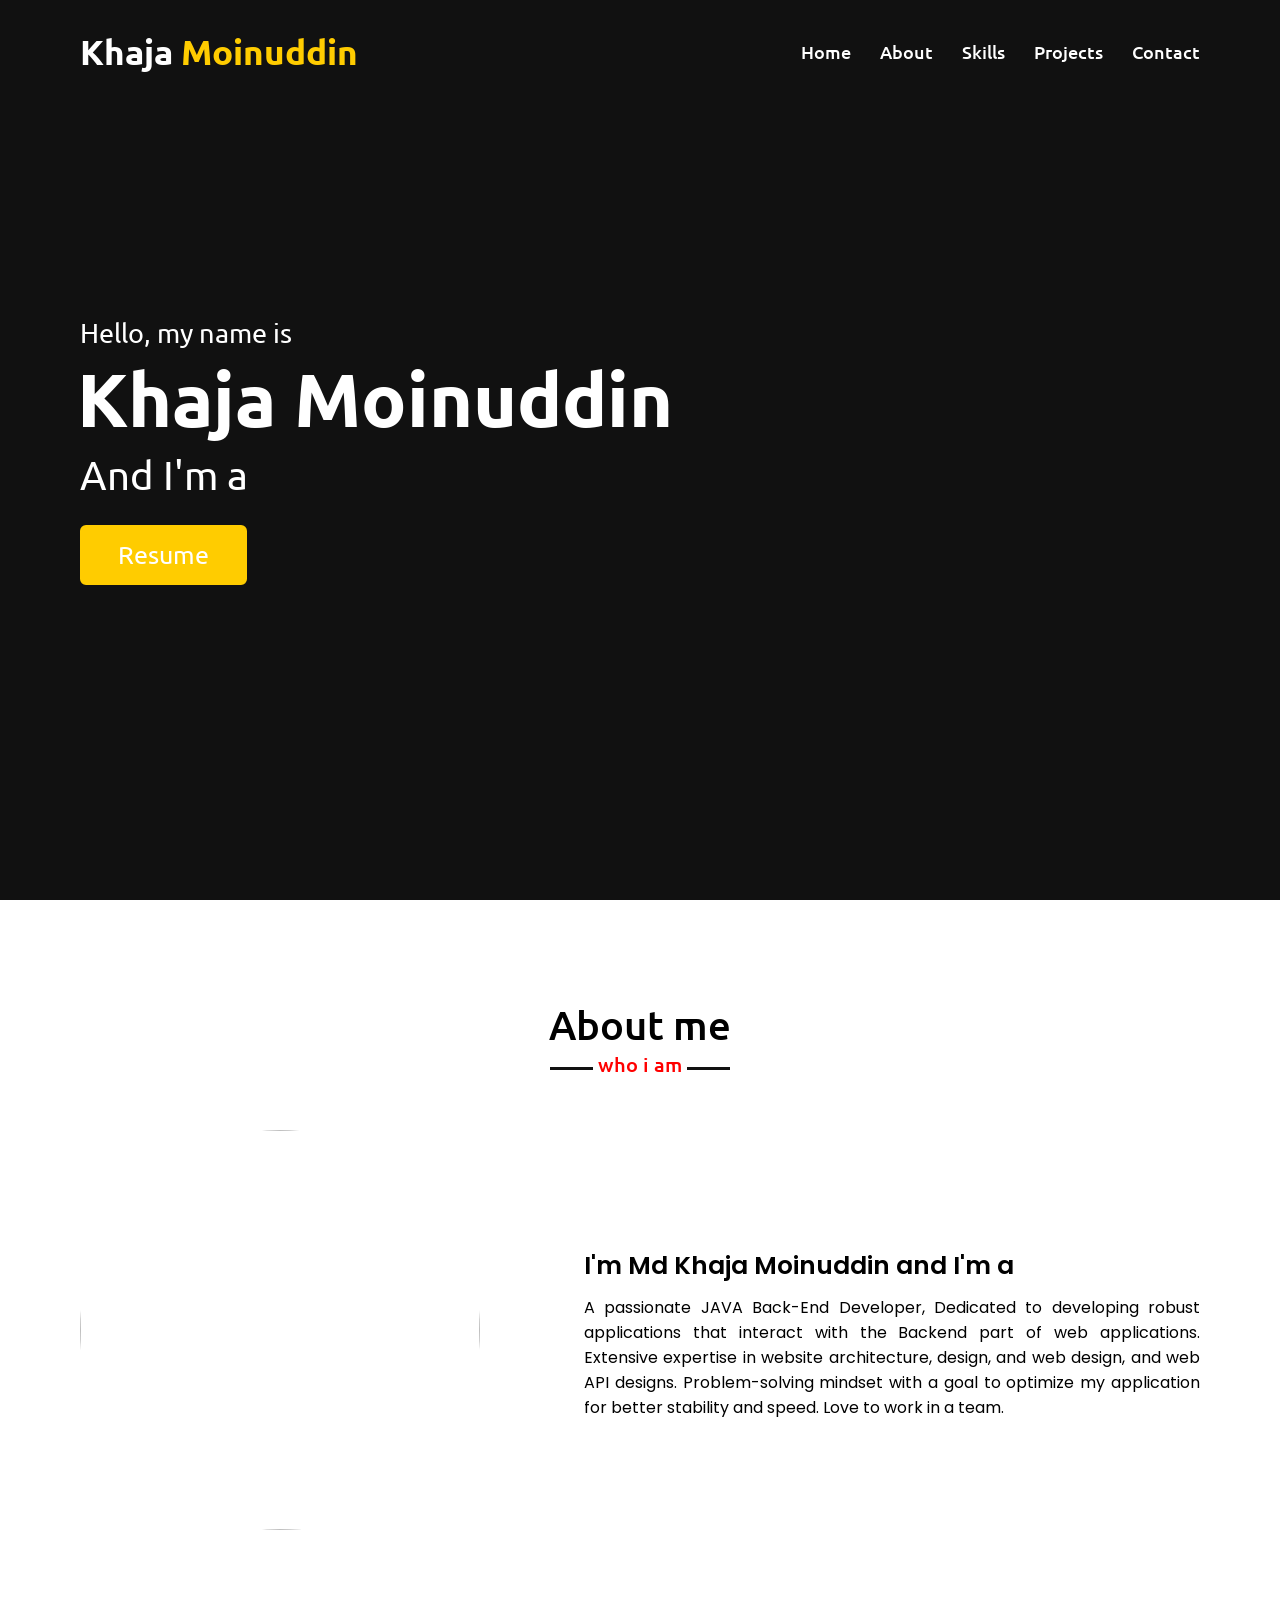
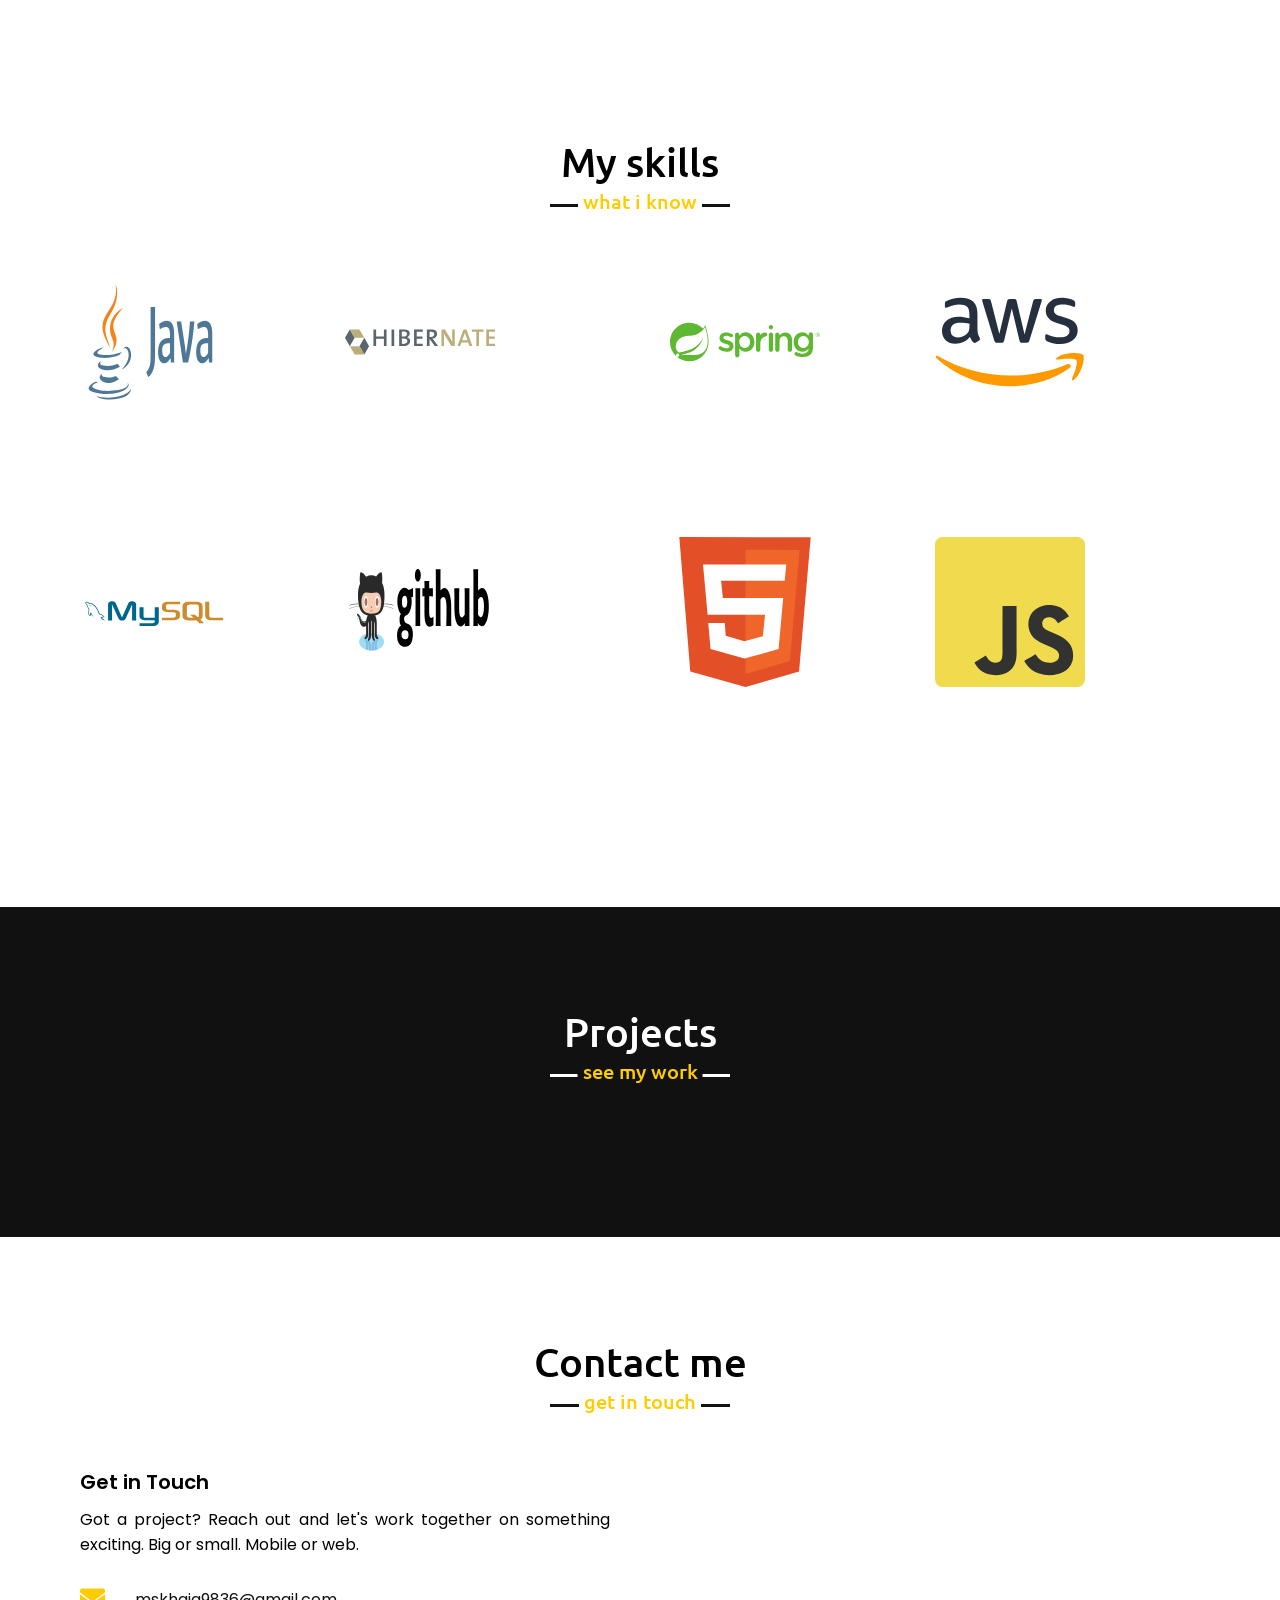
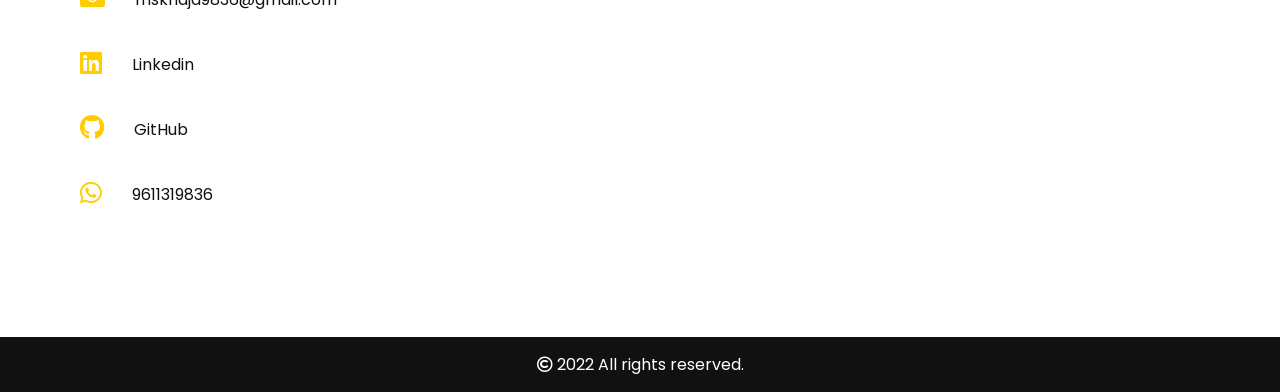
==== portfolioKhajaMoinuddin-main/portfolioKhajaMoinuddin-main/khajamoinuddin.github.io/index.html @ ff3f9205 "Add files via upload" ====
<!DOCTYPE html>
<html lang="en">

<head>
    <meta charset="UTF-8">
    <meta name="viewport" content="width=device-width, initial-scale=1.0">
    <link rel="shortcut icon" href="https://encrypted-tbn0.gstatic.com/images?q=tbn:ANd9GcSLNPZjp_-Rhv4aFdJPU61XrnDA3l_K_c1hrw&usqp=CAU" type="image/x-icon">
    <title> Khaja Moinuddin | Portfolio </title>
    <link rel="icon" type="image/x-icon" href="/images/favicon.ico">
    <link rel="stylesheet" href="style.css">
    <link rel="stylesheet" href="https://cdnjs.cloudflare.com/ajax/libs/font-awesome/5.15.3/css/all.min.css" />
    <script src="https://code.jquery.com/jquery-3.5.1.min.js"></script>
    <script src="https://cdnjs.cloudflare.com/ajax/libs/typed.js/2.0.11/typed.min.js"></script>
    <script src="https://cdnjs.cloudflare.com/ajax/libs/waypoints/4.0.1/jquery.waypoints.min.js"></script>
    <script src="https://cdnjs.cloudflare.com/ajax/libs/OwlCarousel2/2.3.4/owl.carousel.min.js"></script>
    <link rel="stylesheet" href="https://cdnjs.cloudflare.com/ajax/libs/OwlCarousel2/2.3.4/assets/owl.carousel.min.css" />

</head>

<body>
    <div class="scroll-up-btn">
        <i class="fas fa-angle-up"></i>
    </div>
    <nav class="navbar">
        <div class="max-width">
            <div class="logo"><a href="#">Khaja <span>Moinuddin</span></a></div>
            <ul class="menu">
                <li><a href="#home" class="menu-btn">Home</a></li>
                <li><a href="#about" class="menu-btn">About</a></li>
                <!-- <li><a href="#services" class="menu-btn">Services</a></li> -->
                <li><a href="#skills" class="menu-btn">Skills</a></li>
                <li><a href="#project" class="menu-btn">Projects</a></li>
                <li><a href="#contact" class="menu-btn">Contact</a></li>
            </ul>
            <div class="menu-btn">
                <i class="fas fa-bars"></i>
            </div>
        </div>
    </nav>

    <!-- home section start -->
    <section class="home" id="home">
        <div class="max-width">
            <div class="home-content">
                <div class="text-1">Hello, my name is</div>
                <div class="text-2">Khaja Moinuddin</div>
                <div class="text-3">And I'm a <span class="typing"></span></div>
                <a href="https://drive.google.com/file/d/1rwaRYISiGaHrIo68KmKD-JFRBGbKevio/view?usp=sharing" target="_blank">Resume</a>
            </div>
        </div>
    </section>

    <!-- about section start -->
    <section class="about" id="about">
        <div class="max-width">
            <h2 class="title">About me</h2>
            <div class="about-content">
                <div class="column left">
                    <img src="https://pbs.twimg.com/profile_images/1574736634632732672/DEEqQzW__400x400.jpg" alt="">
                </div>
                <div class="column right">
                    <div class="text">I'm Md Khaja Moinuddin and I'm a <span class="typing-2"></span></div>
                    <p>A passionate JAVA Back-End Developer, Dedicated to developing robust applications that interact with the Backend part of web applications. Extensive expertise in website architecture, design, and web design, and web API designs. Problem-solving
                        mindset with a goal to optimize my application for better stability and speed. Love to work in a team.</p>
                    <!-- <a href="#">Download CV</a> -->
                </div>
            </div>
        </div>
    </section>

    <!-- services section start
    <section class="services" id="services">
        <div class="max-width">
            <h2 class="title">My services</h2>
            <div class="serv-content">
                <div class="card">
                    <div class="box">
                        <i class="fas fa-paint-brush"></i>
                        <div class="text">Web Design</div>
                        <p>Proficient in providing web designs.</p>
                    </div>
                </div>
                <div class="card">
                    <div class="box">
                        <i class="fas fa-chart-line"></i>
                        <div class="text">REST API</div>
                        <p>Providing exceptional Rest API's.</p>
                    </div>
                </div>
                <div class="card">
                    <div class="box">
                        <i class="fas fa-code"></i>
                        <div class="text">System Design</div>
                        <p>Proficient in Low Level System Designs</p>
                    </div>
                </div>
            </div>
        </div>
        </div>
    </section> -->

    <!-- skills section start -->
    <section class="skills" id="skills">
        <div class="max-width">
            <h2 class="title">My skills</h2>
            <div class="skills-content">
                <div class="column left">

                    <div class="skills-images">
                        <img src="./mdNasirAssets/skill_images/java.svg" alt="">
                    </div>

                    <div class="skills-images">
                        <img src="./mdNasirAssets/skill_images/hibernatesvg.svg" alt="">
                    </div>


                    <div class="skills-images">
                        <img src="./mdNasirAssets/skill_images/mysql.svg" alt="">
                    </div>


                    <div class="skills-images">
                        <img src="./mdNasirAssets/skill_images/github.svg" alt="">
                    </div>

                </div>
                <div class="column right">
                    <div class="skills-images">
                        <img src="./mdNasirAssets/skill_images/spring.svg" alt="">
                    </div>

                    <div class="skills-images">
                        <img src="./mdNasirAssets/skill_images/aws.svg" alt="">
                    </div>

                    <div class="skills-images">
                        <img src="./mdNasirAssets/skill_images/html.svg" alt="">
                    </div>

                    <div class="skills-images">
                        <img src="./mdNasirAssets/skill_images/javascript.svg" alt="">
                    </div>

                </div>
            </div>
        </div>
    </section>

    <!-- project section start -->
    <section class="project" id="project">
        <div class="max-width">
            <h2 class="title">Projects</h2>
            <div class="carousel owl-carousel">
                <div class="card">
                    <div class="box">
                        <img src="https://cdn.shopify.com/s/files/1/0637/6147/files/EXA-ColorCorrectors-CredoHP-banner-FINAL_1920x.jpg?v=1647987584"
                            alt="">
                        <div class="text">Credo-Beauty Clone</div>
                        <p>This website is for buying monthly subscription of makup.
                            It is based on selling natural product.</p>
                        <p class="techStack">Tech Used: Html, CSS, JavaScript, Bootstrap</p>
                        <div class="repo-links">
                            <div class="repo-div">
                                <span>  <a href="https://github.com/Rahul850kr/Credo-beauty-clone-project" target="_blank"> Git Repo </a></span>
                            </div>
                            <div class="demo-div">
                                <span> <a href="https://glistening-basbousa-ef3654.netlify.app/" target="_blank">  Live Site  </a></span>
                            </div>
                        </div>
                    </div>
                </div>
                
                <div class="card">
                    <div class="box">
                        <img src="./mdNasirAssets/Kemaye.png" alt="kimaye">
                        <div class="text">Kimaye Clone</div>
                        <p>We had to make a replica of the Kimaye.com, is a online fruit selling platform, since 2009 Across the world.</p>
                        <p class="techStack">Tech Used: Html, CSS, JavaScript</p>
                        <div class="repo-links">
                            <div class="repo-div">
                                <span>  <a href="https://github.com/mdnasirdmt/kimaye_project" target="_blank"> Git Repo </a></span>
                            </div>
                            <div class="demo-div">
                                <span> <a href="https://6278ad911bdbbd5d49829c4c--wonderful-figolla-1b470e.netlify.app/" target="_blank">  Live Site  </a></span>
                            </div>
                        </div>
                    </div>
                </div>


            </div>
        </div>
    </section>

    <!-- contact section start -->
    <section class="contact" id="contact">
        <div class="max-width">
            <h2 class="title">Contact me</h2>
            <div class="contact-content">
                <div class="column left">
                    <div class="text">Get in Touch</div>
                    <p>Got a project? Reach out and let's work together on something exciting. Big or small. Mobile or web.</p>
                    <div class="icons">
                        <div class="row">
                            <a  href="https://mail.google.com/mail/u/0/?fs=1&tf=cm&to=mskhaja9836@gmail.com">   <i class="fas fa-envelope"></i> </a>
                            <div class="info">
                                <div class="head"></div>
                                <div class="sub-title"> <a href="https://mail.google.com/mail/u/0/?fs=1&tf=cm&to=mskhaja9836@gmail.com" target="_blank"> mskhaja9836@gmail.com </a> </div>
                            </div>
                        </div>
                        <div class="row">
                            <a href="https://www.linkedin.com/in/khaja-moinuddin-769301227/" target="_blank"> <i class="fab fa-linkedin"></i> </a>
                            <div class="info">
                                <!-- <div class="head">Address</div> -->
                                <div class="sub-title"> <a href="https://www.linkedin.com/in/khaja-moinuddin-769301227/" target="_blank">Linkedin</a> </div>
                            </div>
                        </div>
                        <div class="row">
                            <a href="https://github.com/KhajaMoinuddin9836" target="_blank"> <i class="fab fa-github"></i> </a>
                            <div class="info">
                                <!-- <div class="head">Email</div> -->
                                <div class="sub-title"> <a href="https://github.com/KhajaMoinuddin9836" target="_blank">GitHub</a> </div>
                            </div>
                        </div>

                        <div class="row">
                            <a href="" target="_blank"> <i class="fab fa-whatsapp"></i> </a>
                            <div class="info">
                                <!-- <div class="head">Email</div> -->
                                <div class="sub-title"> <a href="" target="_blank">9611319836</a> </div>
                            </div>
                        </div>



                    </div>
                </div>
                <!-- <div class="column right">
                    <div class="text">Message me</div>
                    <form action="#">
                        <div class="fields">
                            <div class="field name">
                                <input type="text" placeholder="Name" required>
                            </div>
                            <div class="field email">
                                <input type="email" placeholder="Email" required>
                            </div>
                        </div>
                        <div class="field">
                            <input type="text" placeholder="Subject" required>
                        </div>
                        <div class="field textarea">
                            <textarea cols="30" rows="10" placeholder="Message.." required></textarea>
                        </div>
                        <div class="button-area">
                            <button type="submit">Send message</button>
                        </div>
                    </form>
                </div> -->
            </div>
        </div>
    </section>

    <!-- footer section start -->
    <footer>
        <span class="far fa-copyright"></span> 2022 All rights reserved.</span>
    </footer>

    <script src="script.js"></script>
</body>

</html>
---- portfolioKhajaMoinuddin-main/portfolioKhajaMoinuddin-main/khajamoinuddin.github.io/style.css ----
/*  import google fonts */

@import url("https://fonts.googleapis.com/css2?family=Poppins:wght@400;500;600;700&family=Ubuntu:wght@400;500;700&display=swap");
* {
    margin: 0;
    padding: 0;
    box-sizing: border-box;
    text-decoration: none;
}

html {
    scroll-behavior: smooth;
}

/* custom scroll bar */

::-webkit-scrollbar {
    width: 10px;
}

::-webkit-scrollbar-track {
    background: #f1f1f1;
}

::-webkit-scrollbar-thumb {
    background: rgb(182, 11, 11);
    border-radius: 10px;
}

::-webkit-scrollbar-thumb:hover {
    background: rgb(124, 5, 5);
}

/* all similar content styling codes */

section {
    padding: 100px 0;
}

.max-width {
    max-width: 1300px;
    padding: 0 80px;
    margin: auto;
}

.about,
.services,
.skills,
.project,
.contact,
footer {
    font-family: "Poppins", sans-serif;
}

.about .about-content,
.services .serv-content,
.skills .skills-content,
.contact .contact-content {
    display: flex;
    flex-wrap: wrap;
    align-items: center;
    justify-content: space-between;
}

section .title {
    position: relative;
    text-align: center;
    font-size: 40px;
    font-weight: 500;
    margin-bottom: 60px;
    padding-bottom: 20px;
    font-family: "Ubuntu", sans-serif;
}

section .title::before {
    content: "";
    position: absolute;
    bottom: 0px;
    left: 50%;
    width: 180px;
    height: 3px;
    background: #111;
    transform: translateX(-50%);
}

section .title::after {
    position: absolute;
    bottom: -8px;
    left: 50%;
    font-size: 20px;
    color: #ffcc00;
    padding: 0 5px;
    background: #fff;
    transform: translateX(-50%);
}

/* navbar styling */

.navbar {
    position: fixed;
    width: 100%;
    z-index: 999;
    padding: 30px 0;
    font-family: "Ubuntu", sans-serif;
    transition: all 0.3s ease;
}

.navbar.sticky {
    padding: 15px 0;
    background: #ffcc00;
}

.navbar .max-width {
    display: flex;
    align-items: center;
    justify-content: space-between;
}

.navbar .logo a {
    color: #fff;
    font-size: 35px;
    font-weight: 600;
}

.navbar .logo a span {
    color: #ffcc00;
    transition: all 0.3s ease;
}

.navbar.sticky .logo a span {
    color: #000;
}

.navbar .menu li {
    list-style: none;
    display: inline-block;
}

.navbar .menu li a {
    display: block;
    color: #fff;
    font-size: 18px;
    font-weight: 500;
    margin-left: 25px;
    transition: color 0.3s ease;
}

.navbar .menu li a:hover {
    color: #ffcc00;
}

.navbar.sticky .menu li a:hover {
    color: #fff;
}

.navbar.sticky .menu li a {
    color: #000;
}

/* menu btn styling */

.menu-btn {
    color: #fff;
    font-size: 23px;
    cursor: pointer;
    display: none;
}

.scroll-up-btn {
    position: fixed;
    height: 45px;
    width: 42px;
    background: #000;
    right: 30px;
    bottom: 10px;
    text-align: center;
    line-height: 45px;
    color: #ffcc00;
    z-index: 9999;
    font-size: 30px;
    border-radius: 6px;
    border-bottom-width: 2px;
    cursor: pointer;
    opacity: 0;
    pointer-events: none;
    transition: all 0.3s ease;
}

.scroll-up-btn.show {
    bottom: 30px;
    opacity: 1;
    pointer-events: auto;
}

.scroll-up-btn:hover {
    filter: brightness(90%);
}

/* home section styling */

.home {
    display: flex;
    background: url("https://images.unsplash.com/photo-1531297484001-80022131f5a1?ixlib=rb-1.2.1&ixid=MnwxMjA3fDB8MHxwaG90by1wYWdlfHx8fGVufDB8fHx8&auto=format&fit=crop&w=820&q=80") no-repeat center;
    background-color: #111;
    height: 100vh;
    color: #fff;
    min-height: 500px;
    background-size: cover;
    background-attachment: fixed;
    font-family: "Ubuntu", sans-serif;
}

.home .max-width {
    width: 100%;
    display: flex;
}

.home .max-width .row {
    margin-right: 0;
}

.home .home-content .text-1 {
    font-size: 27px;
}

.home .home-content .text-2 {
    font-size: 75px;
    font-weight: 600;
    margin-left: -3px;
}

.home .home-content .text-3 {
    font-size: 40px;
    margin: 5px 0;
}

.home .home-content .text-3 span {
    color: #ffcc00;
    font-weight: 500;
}

.home .home-content a {
    display: inline-block;
    background: #ffcc00;
    color: #fff;
    font-size: 25px;
    padding: 12px 36px;
    margin-top: 20px;
    font-weight: 400;
    border-radius: 6px;
    border: 2px solid #ffcc00;
    transition: all 0.3s ease;
}

.home .home-content a:hover {
    color: #ffcc00;
    background: none;
}

/* about section styling */

.about {
    background-image: url("https://images.unsplash.com/photo-1523878288860-7ad281611901?ixlib=rb-1.2.1&ixid=MnwxMjA3fDB8MHxwaG90by1wYWdlfHx8fGVufDB8fHx8&auto=format&fit=crop&w=871&q=80");
    background-size: cover;
    background-attachment: fixed;
}

.about .title::after {
    content: "who i am";
}

.about .about-content .left {
    width: 45%;
}

.about .about-content .left img {
    height: 400px;
    width: 400px;
    object-fit: cover;
    border-radius: 200px 200px;
}

.about .about-content .right {
    width: 55%;
}

.about .about-content .right .text {
    font-size: 25px;
    font-weight: 600;
    margin-bottom: 10px;
}

.about .about-content .right .text span {
    color: red;
}

.about .about-content .right p {
    text-align: justify;
}

.about .about-content .right a {
    display: inline-block;
    background: #ffcc00;
    color: #fff;
    font-size: 20px;
    font-weight: 500;
    padding: 10px 30px;
    margin-top: 20px;
    border-radius: 6px;
    border: 2px solid #ffcc00;
    transition: all 0.3s ease;
}

.about .about-content .right a:hover {
    color: #ffcc00;
    background: none;
}

.about .title::after {
    background-image: url("https://images.unsplash.com/photo-1523878288860-7ad281611901?ixlib=rb-1.2.1&ixid=MnwxMjA3fDB8MHxwaG90by1wYWdlfHx8fGVufDB8fHx8&auto=format&fit=crop&w=871&q=80");
    color: red;
}

/* services section styling */

.services,
.project {
    color: #fff;
    background: #111;
}

.services .title::before,
.project .title::before {
    background: #fff;
}

.services .title::after,
.project .title::after {
    background: #111;
    content: "what i provide";
}

.services .serv-content .card {
    width: calc(33% - 20px);
    background: #222;
    text-align: center;
    border-radius: 6px;
    padding: 50px 25px;
    cursor: pointer;
    transition: all 0.3s ease;
}

.services .serv-content .card:hover {
    background: #ffcc00;
    color: #555;
    /* change*/
}

.services .serv-content .card .box {
    transition: all 0.3s ease;
}

.services .serv-content .card:hover .box {
    transform: scale(1.05);
}

.services .serv-content .card i {
    font-size: 50px;
    color: #ffcc00;
    transition: color 0.3s ease;
}

.services .serv-content .card:hover i {
    color: #000;
}

.services .serv-content .card .text {
    font-size: 25px;
    font-weight: 500;
    margin: 10px 0 7px 0;
}

/* skills section styling */

.skills-images img {
    height: 150px;
    width: 150px;
    /* object-fit: cover; */
    border-radius: 5%;
    /* border: 5px solid crimson; */
    transition: all 0.3s ease;
}

.skills .title::after {
    content: "what i know";
}

/* skills right column */

.skills .skills-content .column {
    width: calc(50% - 30px);
    /* border: 2px solid black; */
    height: 60vh;
    display: grid;
    grid-template-columns: repeat(2, 1fr);
}

.skills .skills-content .left .text {
    font-size: 20px;
    font-weight: 600;
    margin-bottom: 10px;
}

.skills .skills-content .left p {
    text-align: justify;
}

.skills .skills-content .left a {
    display: inline-block;
    background: #ffcc00;
    color: #fff;
    font-size: 18px;
    font-weight: 500;
    padding: 8px 16px;
    margin-top: 20px;
    border-radius: 6px;
    border: 2px solid #ffcc00;
    transition: all 0.3s ease;
}

.skills .skills-content .left a:hover {
    color: #ffcc00;
    background: none;
}

.skills .skills-content .right .bars {
    margin-bottom: 15px;
}

.skills .skills-content .right .info {
    display: flex;
    margin-bottom: 5px;
    align-items: center;
    justify-content: space-between;
}

.skills .skills-content .right span {
    font-weight: 500;
    font-size: 18px;
}

.skills .skills-content .right .line {
    height: 5px;
    width: 100%;
    background: lightgrey;
    position: relative;
}

.skills .skills-content .right .line::before {
    content: "";
    position: absolute;
    height: 100%;
    left: 0;
    top: 0;
    background: #ffcc00;
}

.skills-content .right .html::before {
    width: 90%;
}

.skills-content .right .css::before {
    width: 60%;
}

.skills-content .right .js::before {
    width: 80%;
}

.skills-content .right .php::before {
    width: 50%;
}

.skills-content .right .mysql::before {
    width: 70%;
}

/* project section styling */

.project .title::after {
    content: "see my work";
}

.project .carousel .card {
    background: #222;
    border-radius: 6px;
    padding: 25px 35px;
    text-align: center;
    overflow: hidden;
    transition: all 0.3s ease;
}

.project .carousel .card:hover {
    background: #ffcc00;
    color: #000;
    /* change */
}

.project .carousel .card .box {
    display: flex;
    flex-direction: column;
    align-items: center;
    justify-content: center;
    transition: all 0.3s ease;
}

.project .carousel .card:hover .box {
    transform: scale(1.05);
}

.project .carousel .card .text {
    font-size: 25px;
    font-weight: 500;
    margin: 10px 0 7px 0;
}

.repo-links {
    display: flex;
    justify-content: space-between;
    width: 100%;
    height: 45px;
    margin-top: 5%;
    /* border: 2px solid wheat; */
}

.repo-div {
    display: flex;
    width: 35%;
    border: 1px solid white;
    justify-content: center;
    align-items: center;
}

.demo-div {
    display: flex;
    width: 35%;
    border: 1px solid white;
    justify-content: center;
    align-items: center;
}

.techStack {
    color: purple;
}

.demo-div a,
.repo-div a,
.repo-div a:link,
.demo-div a:link,
.techStack {
    text-decoration: none;
    color: white;
}

.project .carousel .card img {
    height: 250px;
    width: 250px;
    object-fit: cover;
    border-radius: 5%;
    border: 5px solid #ffcc00;
    transition: all 0.3s ease;
}

.project .carousel .card:hover img {
    border-color: #fff;
    color: white;
}

.owl-dots {
    text-align: center;
    margin-top: 20px;
}

.owl-dot {
    height: 13px;
    width: 13px;
    margin: 0 5px;
    outline: none !important;
    border-radius: 50%;
    border: 2px solid #ffcc00 !important;
    transition: all 0.3s ease;
}

.owl-dot.active {
    width: 35px;
    border-radius: 14px;
}

.owl-dot.active,
.owl-dot:hover {
    background: #ffcc00 !important;
}

.skills-images {
    width: 120px;
    height: 120px;
}

/* contact section styling */

.contact .title::after {
    content: "get in touch";
}

.contact .contact-content .column {
    width: calc(50% - 30px);
}

.contact .contact-content .text {
    font-size: 20px;
    font-weight: 600;
    margin-bottom: 10px;
}

.contact .contact-content .left p {
    text-align: justify;
}

.contact .contact-content .left .icons {
    margin: 10px 0;
}

.contact .contact-content .row {
    display: flex;
    height: 65px;
    align-items: center;
}

.contact .contact-content .row .info {
    margin-left: 30px;
}

.contact .contact-content .row i {
    font-size: 25px;
    color: #ffcc00;
}

.contact .contact-content .info .head {
    font-weight: 500;
}

.contact .contact-content .info a,
.contact .contact-content .info a:hover,
.contact .contact-content .info a:link {
    text-decoration: none;
    color: #111;
}

.contact .contact-content .info .sub-title {
    color: #333;
}

.contact .right form .fields {
    display: flex;
}

.contact .right form .field,
.contact .right form .fields .field {
    height: 45px;
    width: 100%;
    margin-bottom: 15px;
}

.contact .right form .textarea {
    height: 80px;
    width: 100%;
}

.contact .right form .name {
    margin-right: 10px;
}

.contact .right form .field input,
.contact .right form .textarea textarea {
    height: 100%;
    width: 100%;
    border: 1px solid lightgrey;
    border-radius: 6px;
    outline: none;
    padding: 0 15px;
    font-size: 17px;
    font-family: "Poppins", sans-serif;
    transition: all 0.3s ease;
}

.contact .right form .field input:focus,
.contact .right form .textarea textarea:focus {
    border-color: #b3b3b3;
}

.contact .right form .textarea textarea {
    padding-top: 10px;
    resize: none;
}

.contact .right form .button-area {
    display: flex;
    align-items: center;
}

.right form .button-area button {
    color: #fff;
    display: block;
    width: 160px !important;
    height: 45px;
    outline: none;
    font-size: 18px;
    font-weight: 500;
    border-radius: 6px;
    cursor: pointer;
    flex-wrap: nowrap;
    background: #ffcc00;
    border: 2px solid #ffcc00;
    transition: all 0.3s ease;
}

.right form .button-area button:hover {
    color: #ffcc00;
    background: none;
}

/* footer section styling */

footer {
    background: #111;
    padding: 15px 23px;
    color: #fff;
    text-align: center;
}

footer span a {
    color: #ffcc00;
    text-decoration: none;
}

footer span a:hover {
    text-decoration: underline;
}

/* responsive media query start */

@media (max-width: 1104px) {
    .about .about-content .left img {
        height: 350px;
        width: 350px;
    }
}

@media (max-width: 991px) {
    .max-width {
        padding: 0 50px;
    }
}

@media (max-width: 947px) {
    .menu-btn {
        display: block;
        z-index: 999;
    }
    .menu-btn i.active:before {
        content: "\f00d";
    }
    .navbar .menu {
        position: fixed;
        height: 100vh;
        width: 100%;
        left: -100%;
        top: 0;
        background: #111;
        text-align: center;
        padding-top: 80px;
        transition: all 0.3s ease;
    }
    .navbar .menu.active {
        left: 0;
    }
    .navbar .menu li {
        display: block;
    }
    .navbar .menu li a {
        display: inline-block;
        margin: 20px 0;
        font-size: 25px;
    }
    .home .home-content .text-2 {
        font-size: 70px;
    }
    .home .home-content .text-3 {
        font-size: 35px;
    }
    .home .home-content a {
        font-size: 23px;
        padding: 10px 30px;
    }
    .max-width {
        max-width: 930px;
    }
    .about .about-content .column {
        width: 100%;
    }
    .about .about-content .left {
        display: flex;
        justify-content: center;
        margin: 0 auto 60px;
    }
    .about .about-content .right {
        flex: 100%;
    }
    .services .serv-content .card {
        width: calc(50% - 10px);
        margin-bottom: 20px;
    }
    .skills .skills-content .column,
    .contact .contact-content .column {
        width: 100%;
        margin-bottom: 35px;
    }
}

@media (max-width: 690px) {
    .max-width {
        padding: 0 23px;
    }
    .home .home-content .text-2 {
        font-size: 60px;
    }
    .home .home-content .text-3 {
        font-size: 32px;
    }
    .home .home-content a {
        font-size: 20px;
    }
    .services .serv-content .card {
        width: 100%;
    }
}

@media (max-width: 500px) {
    .home .home-content .text-2 {
        font-size: 50px;
    }
    .home .home-content .text-3 {
        font-size: 27px;
    }
    .about .about-content .right .text,
    .skills .skills-content .left .text {
        font-size: 19px;
    }
    .contact .right form .fields {
        flex-direction: column;
    }
    .contact .right form .name,
    .contact .right form .email {
        margin: 0;
    }
    .right form .error-box {
        width: 150px;
    }
    .scroll-up-btn {
        right: 15px;
        bottom: 15px;
        height: 38px;
        width: 35px;
        font-size: 23px;
        line-height: 38px;
    }
}
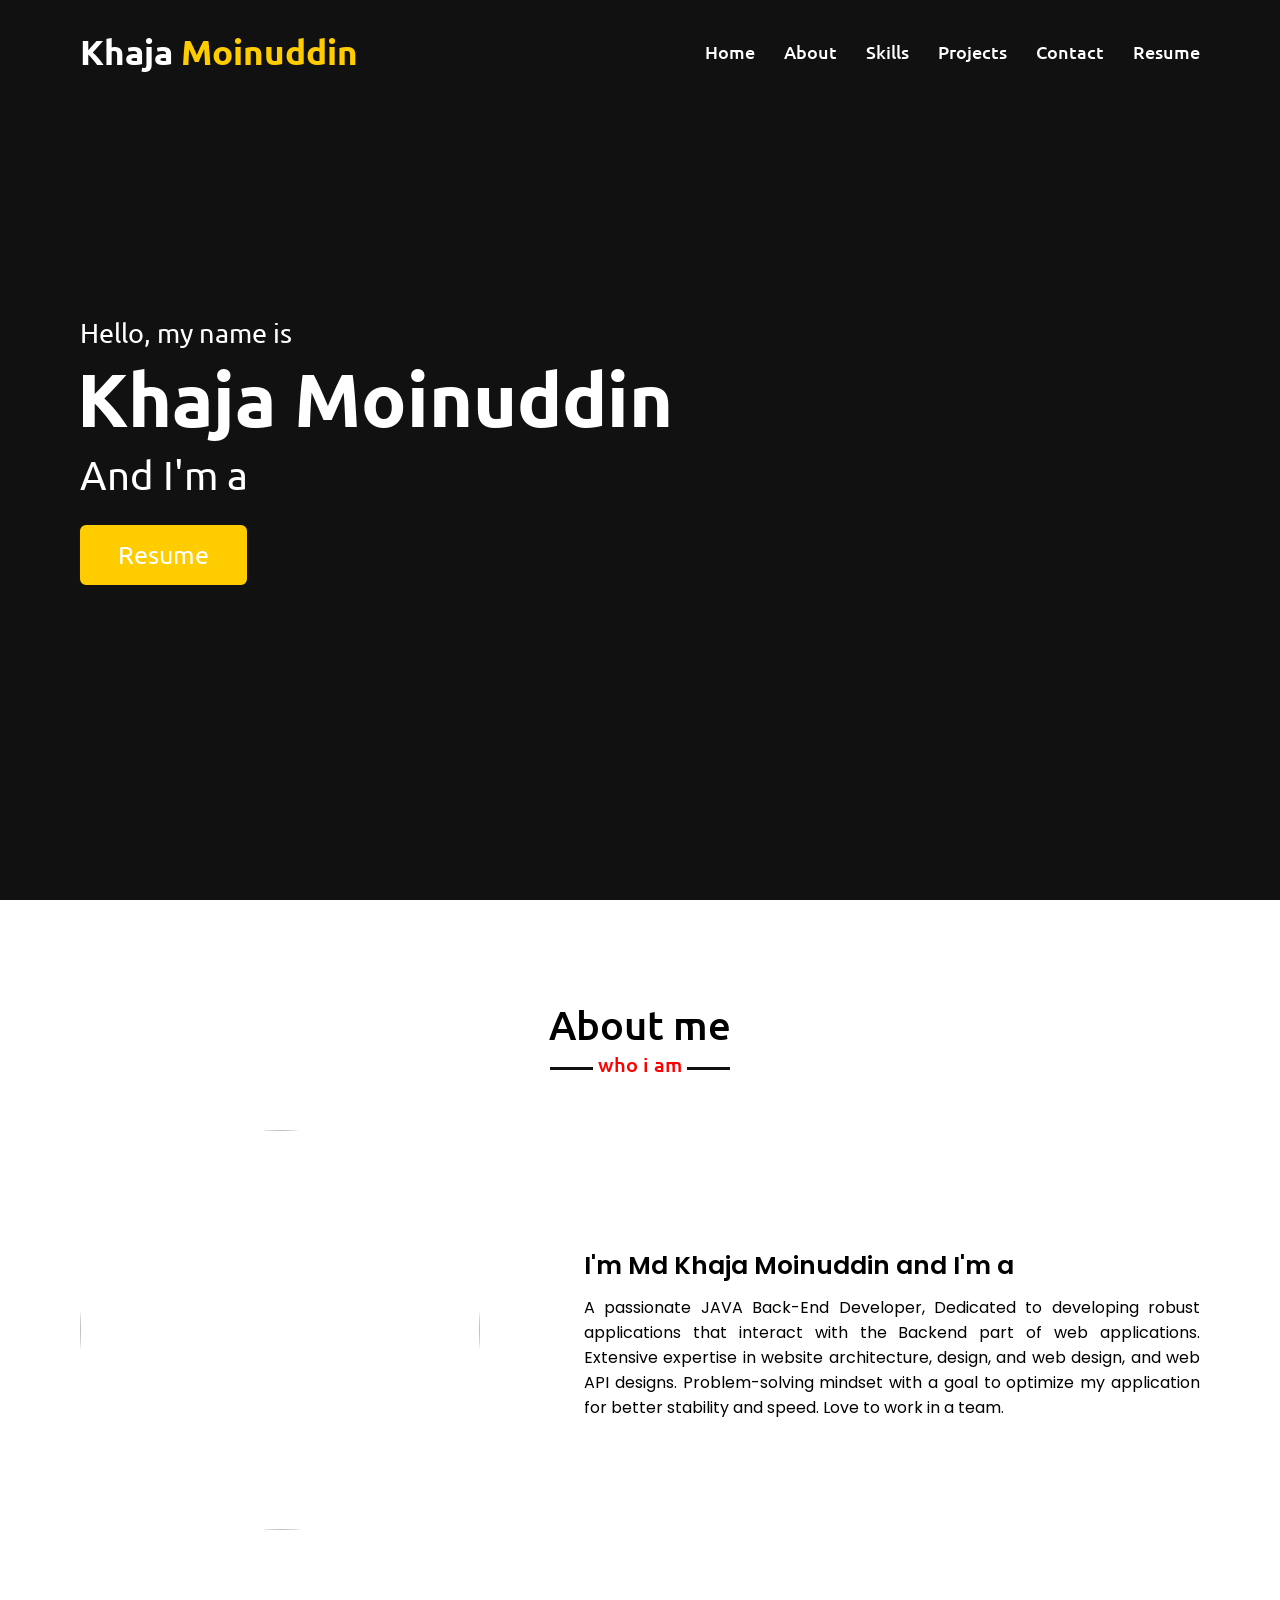
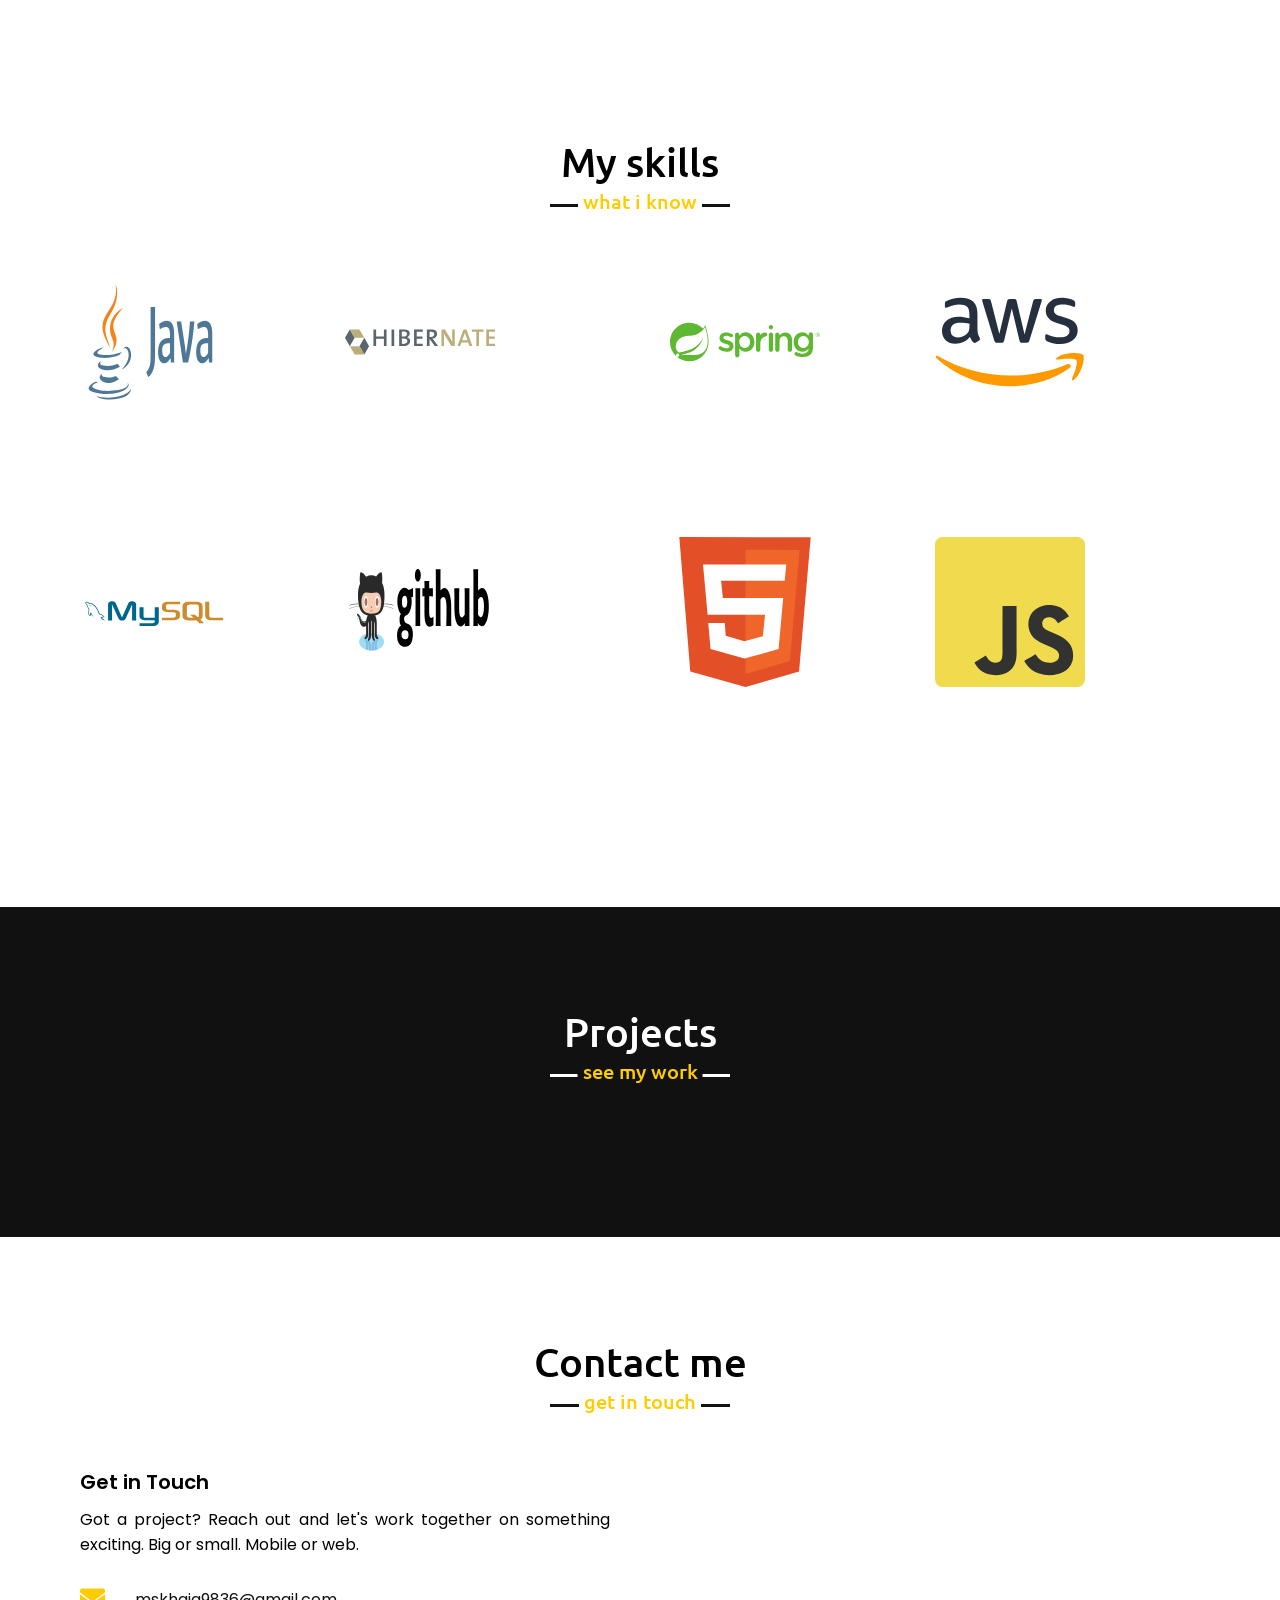
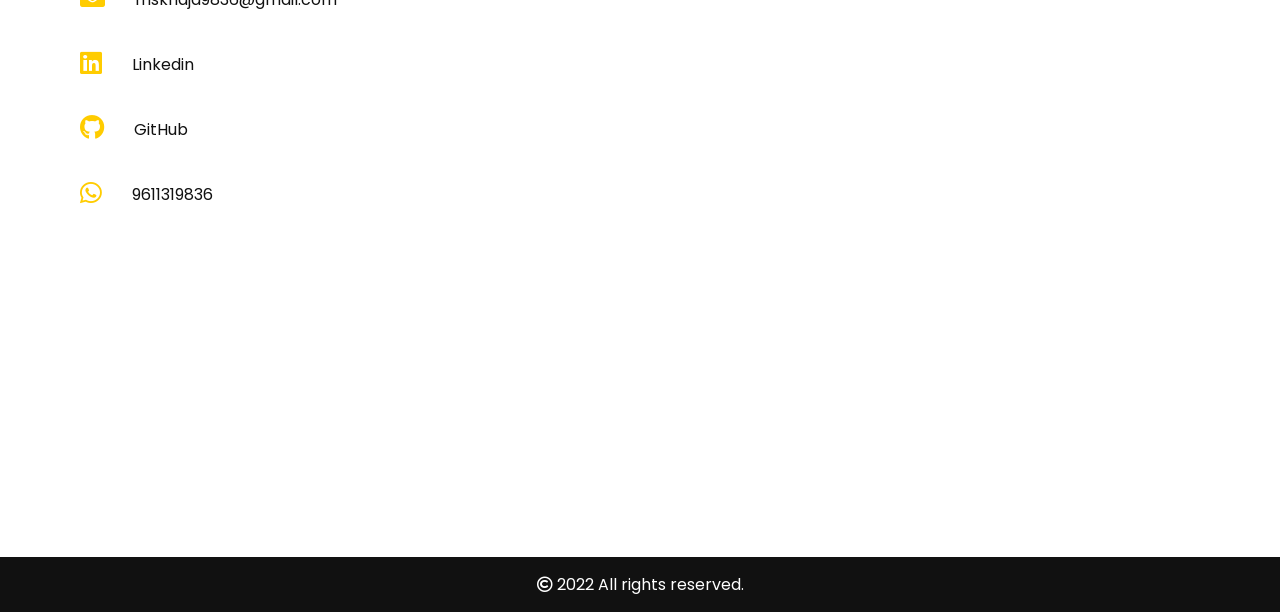
==== commit 118189bd: "Add files via upload" ====
--- a/portfolioKhajaMoinuddin-main/portfolioKhajaMoinuddin-main/khajamoinuddin.github.io/index.html
+++ b/portfolioKhajaMoinuddin-main/portfolioKhajaMoinuddin-main/khajamoinuddin.github.io/index.html
@@ -14,7 +14,18 @@
     <script src="https://cdnjs.cloudflare.com/ajax/libs/waypoints/4.0.1/jquery.waypoints.min.js"></script>
     <script src="https://cdnjs.cloudflare.com/ajax/libs/OwlCarousel2/2.3.4/owl.carousel.min.js"></script>
     <link rel="stylesheet" href="https://cdnjs.cloudflare.com/ajax/libs/OwlCarousel2/2.3.4/assets/owl.carousel.min.css" />
-
+    <script
+    src="https://unpkg.com/github-calendar@latest/dist/github-calendar.min.js">
+  </script>
+  <link
+  rel="stylesheet"
+  href="https://unpkg.com/github-calendar@latest/dist/github-calendar-responsive.css"/>
+  
+<script>
+  GitHubCalendar(".calendar", "KhajaMoinuddin9836");
+  // or enable responsive functionality
+  GitHubCalendar(".calendar", "KhajaMoinuddin9836", { responsive: true });
+</script>
 </head>
 
 <body>
@@ -31,6 +42,7 @@
                 <li><a href="#skills" class="menu-btn">Skills</a></li>
                 <li><a href="#project" class="menu-btn">Projects</a></li>
                 <li><a href="#contact" class="menu-btn">Contact</a></li>
+                <li><a href="https://drive.google.com/file/d/1rwaRYISiGaHrIo68KmKD-JFRBGbKevio/view?usp=share_link" class="menu-btn">Resume</a></li>
             </ul>
             <div class="menu-btn">
                 <i class="fas fa-bars"></i>
@@ -159,7 +171,7 @@
                         <div class="text">Credo-Beauty Clone</div>
                         <p>This website is for buying monthly subscription of makup.
                             It is based on selling natural product.</p>
-                        <p class="techStack">Tech Used: Html, CSS, JavaScript, Bootstrap</p>
+                        <p class="techstack">Tech Used: Html, CSS, JavaScript, Bootstrap</p>
                         <div class="repo-links">
                             <div class="repo-div">
                                 <span>  <a href="https://github.com/Rahul850kr/Credo-beauty-clone-project" target="_blank"> Git Repo </a></span>
@@ -176,7 +188,7 @@
                         <img src="./mdNasirAssets/Kemaye.png" alt="kimaye">
                         <div class="text">Kimaye Clone</div>
                         <p>We had to make a replica of the Kimaye.com, is a online fruit selling platform, since 2009 Across the world.</p>
-                        <p class="techStack">Tech Used: Html, CSS, JavaScript</p>
+                        <p class="techstack">Tech Used: Html, CSS, JavaScript</p>
                         <div class="repo-links">
                             <div class="repo-div">
                                 <span>  <a href="https://github.com/mdnasirdmt/kimaye_project" target="_blank"> Git Repo </a></span>
@@ -262,12 +274,47 @@
         </div>
     </section>
 
+    <div class="calendar">
+        <!-- Loading stuff -->
+        <!-- Loading the data just for you. -->
+
+
+        
+    </div>
+    
+
     <!-- footer section start -->
+    <div class="iframe-container"><iframe loading="lazy" src="https://github-readme-stats.vercel.app/api?username=KhajaMoinuddin9836&amp;show_icons=true&amp;locale=en"></iframe></div>
+    
     <footer>
         <span class="far fa-copyright"></span> 2022 All rights reserved.</span>
     </footer>
 
     <script src="script.js"></script>
+
+</script>
+
+
+
+<!-- <script src="assets/js/main.js"></script> -->
+<script src="dist/github-calendar.min.js"></script>
+
+
+
+
+
+
+
+<script>
+  GitHubCalendar(".calendar", "KhajaMoinuddin9836");
+  // or enable responsive functionality
+  GitHubCalendar(".calendar", "KhajaMoinuddin9836", { responsive: true });
+</script>
+
+
 </body>
 
+
+
+
 </html>
--- a/portfolioKhajaMoinuddin-main/portfolioKhajaMoinuddin-main/khajamoinuddin.github.io/style.css
+++ b/portfolioKhajaMoinuddin-main/portfolioKhajaMoinuddin-main/khajamoinuddin.github.io/style.css
@@ -41,6 +41,29 @@
     max-width: 1300px;
     padding: 0 80px;
     margin: auto;
+}
+.git{
+
+    margin-left: 200px;
+    margin-top: -70px;
+}
+.git :hover{
+
+    cursor: pointer;
+}
+
+.git h2{
+
+    font-family: "Poppins",sans-serif;
+}
+.git1{
+
+    margin-left: 350px;
+    margin-top: 20px;
+}
+.git1 :hover{
+
+    cursor: pointer;
 }
 
 .about,
@@ -51,6 +74,7 @@
 footer {
     font-family: "Poppins", sans-serif;
 }
+
 
 .about .about-content,
 .services .serv-content,
@@ -120,6 +144,10 @@
     color: #fff;
     font-size: 35px;
     font-weight: 600;
+}
+.techstack{
+
+    color: burlywood;
 }
 
 .navbar .logo a span {
@@ -874,4 +902,20 @@
         font-size: 23px;
         line-height: 38px;
     }
-}+}
+
+.iframe-container {
+    overflow: hidden;
+    padding-top: 220px;
+    position: relative;
+  }
+  
+  .iframe-container iframe {
+    border: 0;
+    height: 90%;
+    left: 0;
+    position: absolute;
+    top: 0;
+    /* padding-top: 40px; */
+    width: 100%;
+  }
